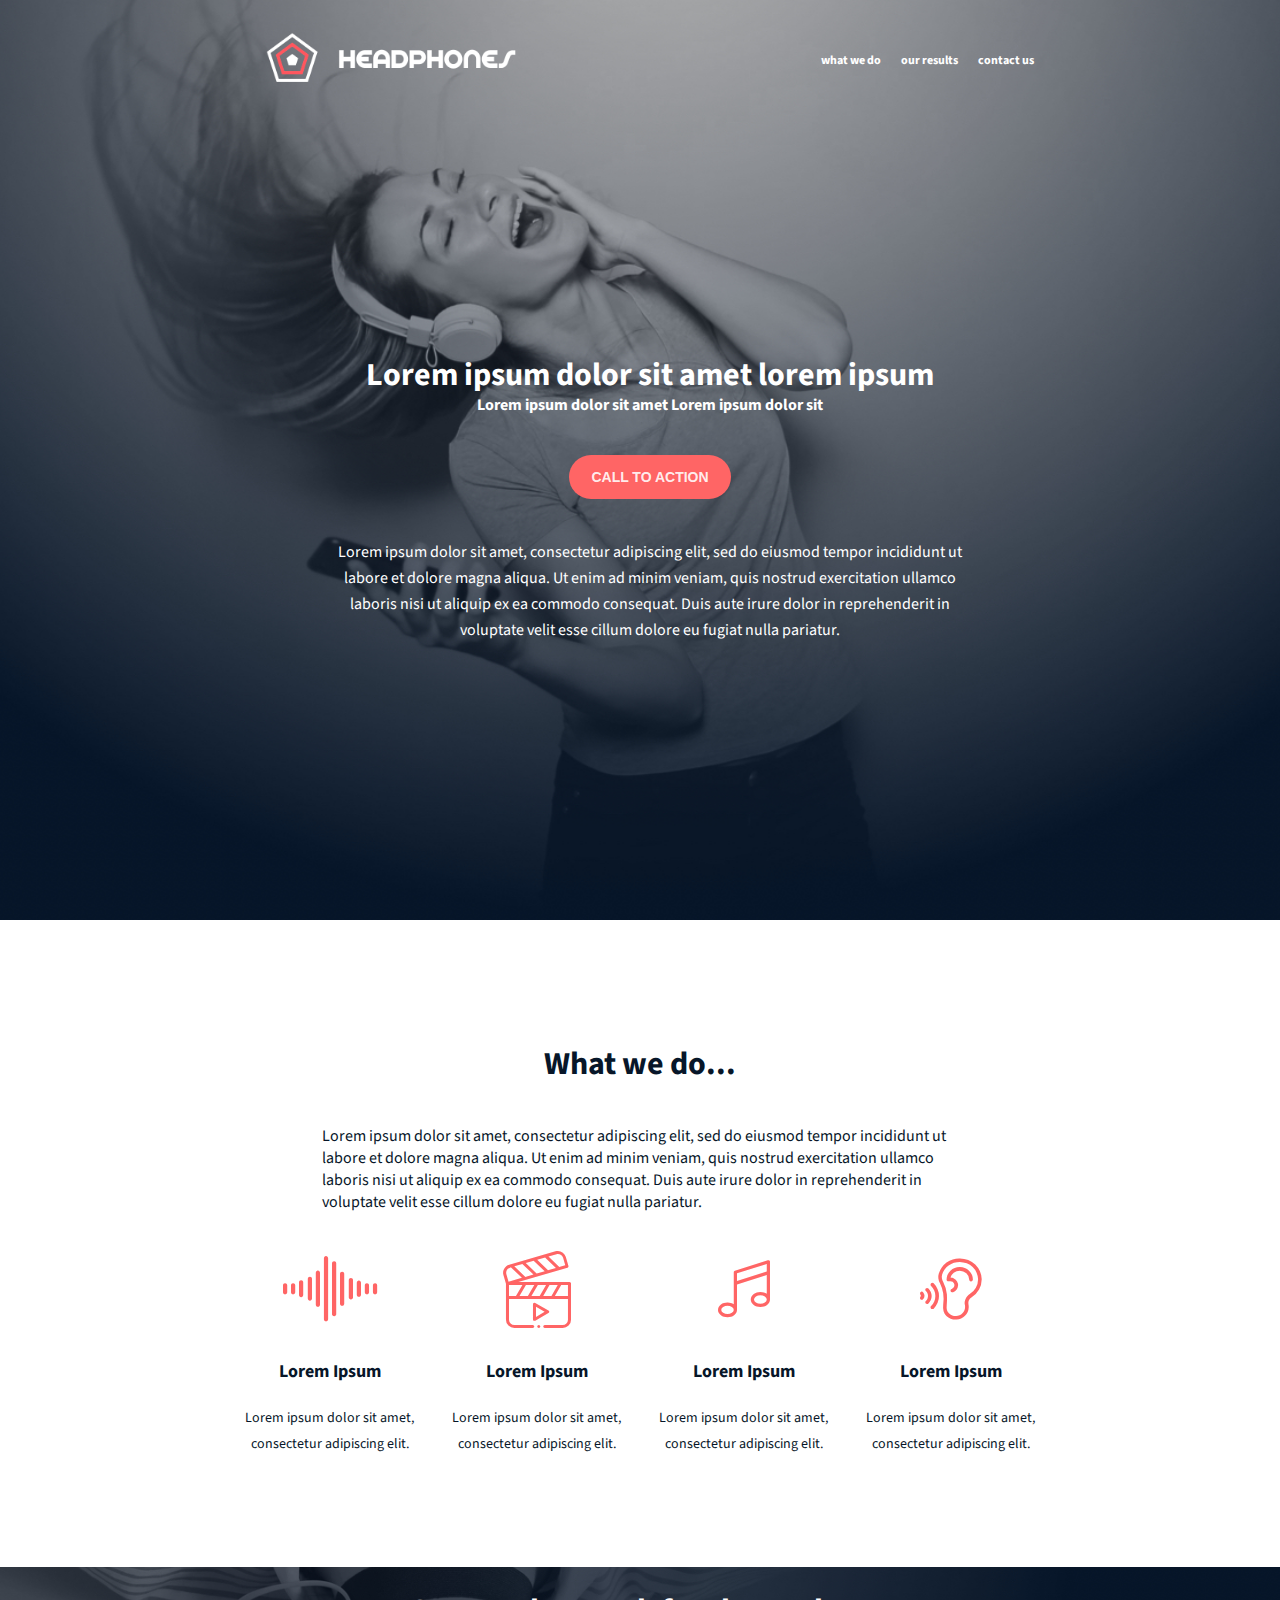
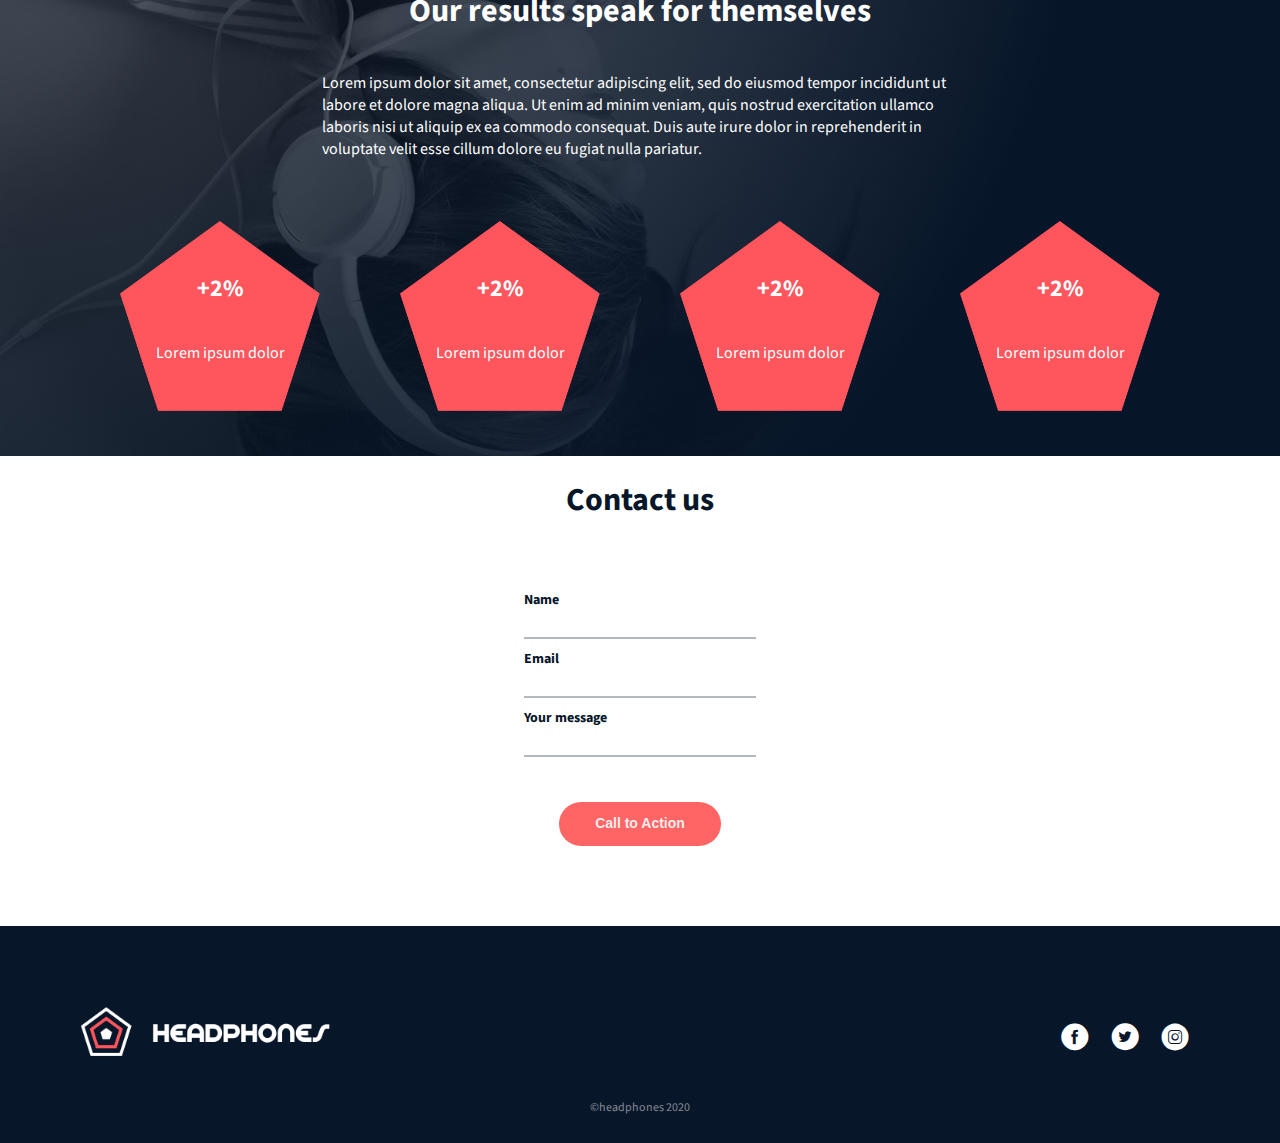
==== headphones/0-index.html @ 199c730c "added headphones files" ====
<!DOCTYPE html>
<html lang="en">
<head>
    <meta charset="UTF-8">
    <meta name="viewport" content="width=device-width, initial-scale=1.0">
    <title>Document</title>
    <link rel="stylesheet" href="holberton_school-icon/style.css">
    <link rel="stylesheet" href="0-styles.css">
</head>
<body>  
    <div class="container">
    <header>
    <div class="list">
        <div class="drop">
            <span class="holberton_school-icon-menu"></span>
        

        <nav class="navi">
        <div class="logo">
            <img src="images/logo_headphones.png" alt="icon"> 
        </div>

        <ul>
            <li><a href="#">what we do </a></li>
            <li><a href="#">our results </a></li>
            <li><a href="#">contact us</a></li>
        </ul>
    </nav>
</div>
</div>

    <div class="main">
        <h1>Lorem ipsum dolor sit amet lorem ipsum</h1>
        <p>Lorem ipsum dolor sit amet Lorem ipsum dolor sit</p>
        <button>CALL TO ACTION</button>

        <p class="flavor">Lorem ipsum dolor sit amet, consectetur adipiscing elit, sed do eiusmod tempor incididunt ut labore et dolore magna aliqua. Ut enim ad minim veniam, quis nostrud exercitation ullamco laboris nisi ut aliquip ex ea commodo consequat. Duis aute irure dolor in reprehenderit in voluptate velit esse cillum dolore eu fugiat nulla pariatur.</p>
    </div>

    <div>

    </div>
    </header>

    <section class="what-we-do">
        <div class="top-text">
        <h1>What we do...</h1>
        <p>Lorem ipsum dolor sit amet, consectetur adipiscing elit, sed do eiusmod tempor incididunt ut labore et dolore magna aliqua. Ut enim ad minim veniam, quis nostrud exercitation ullamco laboris nisi ut aliquip ex ea commodo consequat. Duis aute irure dolor in reprehenderit in voluptate velit esse cillum dolore eu fugiat nulla pariatur.</p>
        </div>

        <div class="icons">
            <div class="pb">
                <p class="holberton_school-icon-ic_sound"></p>
                <p class="mel">Lorem Ipsum</p>
                <p class="des">Lorem ipsum dolor sit amet, consectetur adipiscing elit.</p>
            </div>

            <div class="pb">
                <p class="holberton_school-icon-ic_video"></p>
                <p class="mel">Lorem Ipsum</p>
                <p class="des">Lorem ipsum dolor sit amet, consectetur adipiscing elit.</p>
            </div>

            <div class="pb">
                <p class="holberton_school-icon-ic_music"></p>
                <p class="mel">Lorem Ipsum</p>
                <p class="des">Lorem ipsum dolor sit amet, consectetur adipiscing elit.</p>
            </div>

            <div class="pb">
                <p class="holberton_school-icon-ic_hearing"></p>
                <p class="mel">Lorem Ipsum</p>
                <p class="des">Lorem ipsum dolor sit amet, consectetur adipiscing elit.</p>
            </div>
        </div>
    </section>

    <section class="results">
        <div class="top-text">
        <h1>Our results speak for themselves</h1>
        <p>Lorem ipsum dolor sit amet, consectetur adipiscing elit, sed do eiusmod tempor incididunt ut labore et dolore magna aliqua. Ut enim ad minim veniam, quis nostrud exercitation ullamco laboris nisi ut aliquip ex ea commodo consequat. Duis aute irure dolor in reprehenderit in voluptate velit esse cillum dolore eu fugiat nulla pariatur.</p>
        </div>
        
        <div class="penta">
            <div>
                <h2>+2%</h2>
                <p>Lorem ipsum dolor</p>
            </div>

            <div>
                <h2>+2%</h2>
                <p>Lorem ipsum dolor</p>
            </div>

            <div>
                <h2>+2%</h2>
                <p>Lorem ipsum dolor</p>
            </div>

            <div>
                <h2>+2%</h2>
                <p>Lorem ipsum dolor</p>
            </div>
        </div>
    </section>

    <section class="contact">
        <h1>Contact us</h1>
        <form action="submit">
            <label for="name">Name</label>
            <input type="text">

            <label for="name">Email</label>
            <input type="text">

            <label for="name">Your message</label>
            <input type="text">

            <input type="submit" value="Call to Action">
        </form>
    </section>

    <footer>
        <div class="top-sec">
        <div class="logo">
            <img src="images/logo_headphones.png" alt="icon"> 
        </div>
    

        <div class="side-sec">
        <ul>
            <li>
                <div class="links">
                    <span class="holberton_school-icon-ic_facebook"></span>
                </div>
            </li>
            <li>
                <div class="links">
                    <span class="holberton_school-icon-ic_twitter"></span>
                </div>
            </li>
            <li>
                <div class="links">
                    <span class="holberton_school-icon-ic_instagram"></span>
                </div>
            </li>
        </ul>
    </div>
</div>

    <div class="bot">
        <p>©headphones 2020</p>
    </div>

    </footer>
</div>
</body>
</html>
---- headphones/holberton_school-icon/style.css ----
@font-face {
  font-family: 'holberton_school-icon';
  src:  url('fonts/holberton_school-icon.eot?sq4eq4');
  src:  url('fonts/holberton_school-icon.eot?sq4eq4#iefix') format('embedded-opentype'),
    url('fonts/holberton_school-icon.ttf?sq4eq4') format('truetype'),
    url('fonts/holberton_school-icon.woff?sq4eq4') format('woff'),
    url('fonts/holberton_school-icon.svg?sq4eq4#holberton_school-icon') format('svg');
  font-weight: normal;
  font-style: normal;
  font-display: block;
}

[class^="holberton_school-icon-"], [class*=" holberton_school-icon-"] {
  /* use !important to prevent issues with browser extensions that change fonts */
  font-family: 'holberton_school-icon' !important;
  speak: none;
  font-style: normal;
  font-weight: normal;
  font-variant: normal;
  text-transform: none;
  line-height: 1;
  color:rgb(255, 101, 101);

  /* Better Font Rendering =========== */
  -webkit-font-smoothing: antialiased;
  -moz-osx-font-smoothing: grayscale;
}

.holberton_school-icon-arrow_1:before {
  content: "\e900";
}
.holberton_school-icon-arrow_2:before {
  content: "\e901";
}
.holberton_school-icon-arrow_3:before {
  content: "\e902";
}
.holberton_school-icon-arrow_4:before {
  content: "\e903";
}
.holberton_school-icon-arrow_5:before {
  content: "\e904";
}
.holberton_school-icon-check:before {
  content: "\e905";
}
.holberton_school-icon-ic_bag:before {
  content: "\e906";
}
.holberton_school-icon-ic_cart:before {
  content: "\e907";
}
.holberton_school-icon-ic_facebook:before {
  content: "\e908";
}
.holberton_school-icon-ic_hearing:before {
  content: "\e909";
}
.holberton_school-icon-ic_instagram:before {
  content: "\e90a";
}
.holberton_school-icon-ic_laptop:before {
  content: "\e90b";
}
.holberton_school-icon-ic_money:before {
  content: "\e90c";
}
.holberton_school-icon-ic_music:before {
  content: "\e90d";
}
.holberton_school-icon-ic_sound:before {
  content: "\e90e";
}
.holberton_school-icon-ic_twitter:before {
  content: "\e90f";
}
.holberton_school-icon-ic_video:before {
  content: "\e910";
}
.holberton_school-icon-menu:before {
  content: "\e911";
}
.holberton_school-icon-search_1:before {
  content: "\e912";
}
.holberton_school-icon-search_2:before {
  content: "\e913";
}
.holberton_school-icon-star:before {
  content: "\e914";
}
---- headphones/0-styles.css ----
@import url('https://fonts.googleapis.com/css2?family=Source+Sans+Pro:wght@400;600;700&display=swap');

body{
    margin:0px;
    font-family: 'Source Sans Pro';
    color: rgba(7, 22, 41, 1);
}

header{
    color: white;
    padding: 10px;
    background-image: url(images/headphones_hero_1.jpg);
    background-repeat: no-repeat;
    background-position: center;
    background-size: cover; 
    display: flex;
    flex-direction: column;
    align-items: center;
    align-content: space-between;
    justify-content: space-between;
}

.holberton_school-icon-menu{
    visibility: hidden;
}

.logo img{
    width:250px;
    height: 50px
}

.navi{
    display: flex;
    flex-direction: row;
    justify-content: space-between;
}

ul{
    display: flex;
    flex-direction: row;
    justify-content: center;
    list-style-type: none;
}

ul a{
    margin-left: 20px;
    text-decoration: none;
    color: white;
    font-weight: 700;
    font-size: 0.75em;
    line-height: 15px;
}

ul a:hover{
    color: #FF6565;
}

button,input[type="submit"]{
    color: rgba(255, 255, 255, 0.9);
    font-size: 14px;
    line-height: 17px;
    font-weight: 700;
    width:162px;
    height:44px;
    margin: 40px;
    border-radius: 22px;
    border: 0px;
    background-color: rgb(255, 101, 101);
}

button:hover,input[type="submit"]:hover{
    opacity:0.9;
}

.main{
    display: flex;
    flex-direction: column;
    align-items: center;
    justify-content: center;
}

.main h1{
    margin: 0px;
    font-size: 2em;
    font-weight: 700;
    line-height: 40px;
}

.main p{
    margin:0px;
    font-size: 1em;
    font-weight: 700;
    line-height: 20px;
}


.main p:nth-of-type(2){
    font-size: 1em;
    font-weight: 400;
    line-height: 26px;
    text-align: center;
}

.what-we-do{
    display: flex;
    padding:100px;
    flex-direction: column;
    justify-content: space-between;
    align-items: center;
}

.top-text{
    display: flex;
    width: 637px;
    flex-direction: column;
    justify-content: center;
    align-items: center;
}

.icons{
    display: flex;
    flex-direction: row;
    justify-content: space-between;
    align-items: center;
}

.icons div{
    display: flex;
    width: 207px;
    flex-direction: column;
    justify-content: center;
    align-items: center;
    text-align: center;
}

.pb p{
    margin: 5px;
    padding: 5px;
}

.pb p:first-of-type{
    color:rgb(255, 101, 101);
    font-size: 100px;
}

.mel{
    font-size: 1.125em;
    line-height: 26px;
    font-weight:bold;
}

.des{
    font-size: 0.875em;
    line-height: 26px;
    font-weight: 400;
}


.results{
    color: white;
    background-image: url(images/headphones_hero_2.jpg);
    background-repeat: no-repeat;
    background-position: center;
    background-size: cover;
    display: flex;
    flex-direction: column;
    justify-content: center;
    align-items: center;
}

.penta{
    display: flex;
    flex-direction: row;
    justify-content: space-between;
}

.penta div {
    margin:40px;
    width: 200px;
    height: 200px;
    background-image: url(images/pentagone.png);
    background-repeat: no-repeat;
    background-position: center;
    background-size: contain;
    display: flex;
    flex-direction: column;
    justify-content: center;
    align-items: center;
}

.contact{
    display: flex;
    flex-direction: column;
    justify-content: center;
    align-items: center;
}

form{
    display: flex;
    flex-direction: column;
    padding: 40px;
    font-size: 0.875em;
    font-weight: bold;
}

form *{
    margin: 5px;
}


input[type=text]{
    border: none;
    border-bottom: 2px solid rgba(7, 22, 41, 0.3);
}

input[type=text]:focus{
    outline: none;
}

footer{
    width:100%;
    background-color: rgba(7, 22, 41, 1);
    display: flex;
    flex-direction: column;
    justify-content: space-between;
    
}

.top-sec{
    margin: 80px;
    margin-bottom: 0;
    display: flex;
    flex-direction: row;
    justify-content: space-between;
}

.bot{
    padding: 15px;
    display: flex;
    justify-content: center;
    align-items: center;
    font-weight: 400;
    font-size: 0.75em;
    color: rgba(255, 255, 255, 0.5);

}

.links span{
    padding: 10px;
    font-size: 30px;
    color: white;
}


@media(min-width:768px){
    header{
        width:100%;
        height:100vh;
    }
    
    .navi{
        width:60vw;
    }

    .main{
        width:637px;
    }
}

@media (max-width: 768px){
    .penta {
        display: flex;
        flex-wrap: wrap;
        justify-content: center;
    }

    .penta div {
        width: 45%; 
        margin: 10px;
    }

    .icons {
        display: flex;
        flex-wrap: wrap;
        justify-content: center;
    }

    .icons .pb {
        width: 45%;
        margin: 10px; 
    }
}

@media (max-width:500px){
    header {
        height: 100vh;
        width:100vw;
        background-size: cover;
        background-position: center; 
        background-repeat: no-repeat; 
    }

    .navi{
        display: flex;
        flex-direction: column;
    }

    .list{
        width: 100%;
        display: flex;
        flex-direction: row;
        justify-content: space-between;
    }

    .list ul{
        display: flex;
        flex-direction: column;
        visibility: hidden;
    }
    
    .drop span{
        visibility: visible;
        font-size: 40px;
        color: white;
    }
    
    .list span:active ~ .navi ul{
        visibility: visible;
    }
    .penta {
        display: flex;
        flex-direction: column;
        align-items: center;
    }

    .penta div {
        width: 100%;
        margin: 10px 0;
        background-position: center;
        background-size: contain;
        background-repeat: no-repeat;
    }


    .icons {
        display: flex;
        flex-direction: column; 
        align-items: center;
    }

    .icons .pb {
        
        width: 100%;
        margin: 10px 0;
    }
}
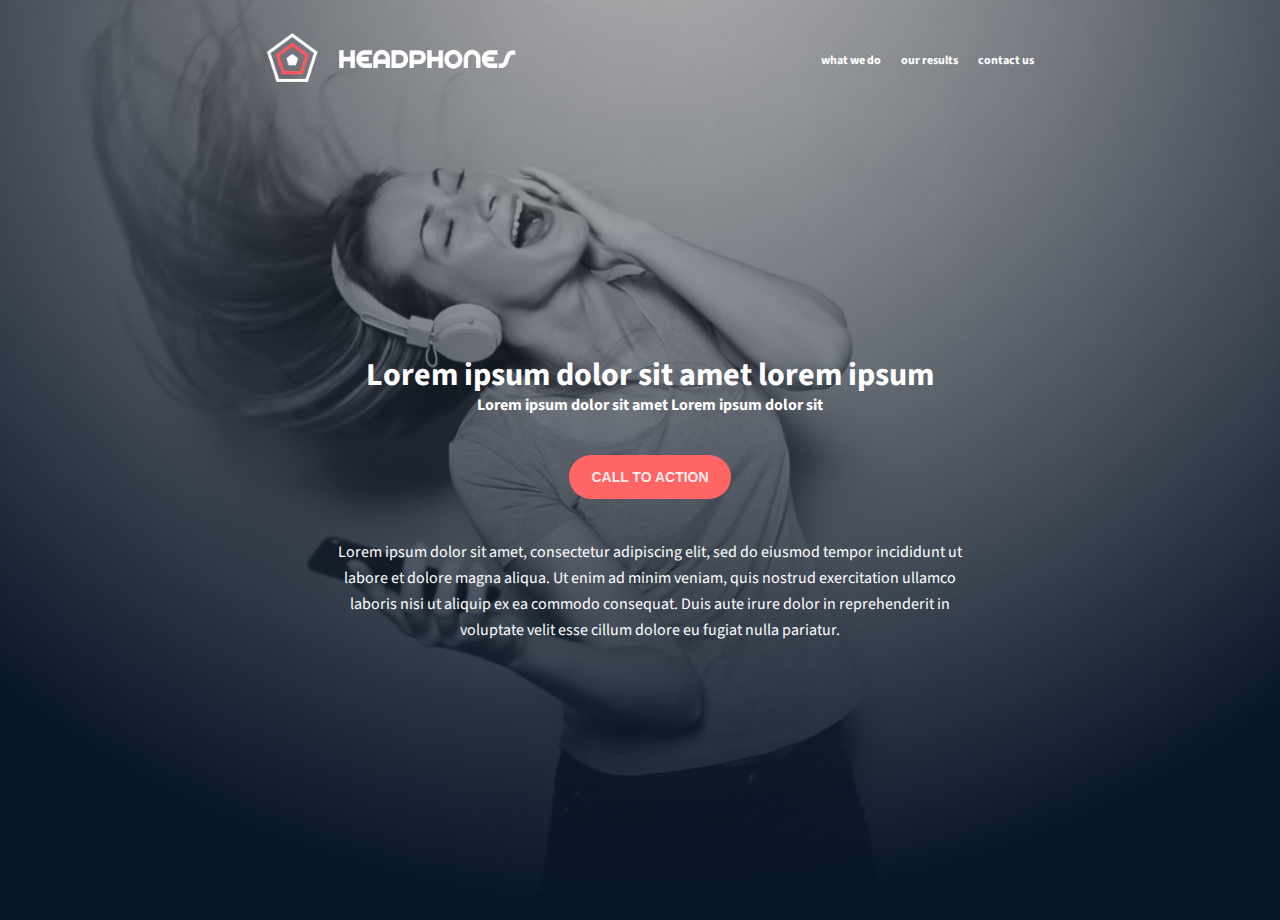
==== commit d15ec03e: "split 0-index.html and 0-styles.css into 6 files for clarity." ====
--- a/headphones/0-index.html
+++ b/headphones/0-index.html
@@ -41,118 +41,6 @@
 
     </div>
     </header>
-
-    <section class="what-we-do">
-        <div class="top-text">
-        <h1>What we do...</h1>
-        <p>Lorem ipsum dolor sit amet, consectetur adipiscing elit, sed do eiusmod tempor incididunt ut labore et dolore magna aliqua. Ut enim ad minim veniam, quis nostrud exercitation ullamco laboris nisi ut aliquip ex ea commodo consequat. Duis aute irure dolor in reprehenderit in voluptate velit esse cillum dolore eu fugiat nulla pariatur.</p>
-        </div>
-
-        <div class="icons">
-            <div class="pb">
-                <p class="holberton_school-icon-ic_sound"></p>
-                <p class="mel">Lorem Ipsum</p>
-                <p class="des">Lorem ipsum dolor sit amet, consectetur adipiscing elit.</p>
-            </div>
-
-            <div class="pb">
-                <p class="holberton_school-icon-ic_video"></p>
-                <p class="mel">Lorem Ipsum</p>
-                <p class="des">Lorem ipsum dolor sit amet, consectetur adipiscing elit.</p>
-            </div>
-
-            <div class="pb">
-                <p class="holberton_school-icon-ic_music"></p>
-                <p class="mel">Lorem Ipsum</p>
-                <p class="des">Lorem ipsum dolor sit amet, consectetur adipiscing elit.</p>
-            </div>
-
-            <div class="pb">
-                <p class="holberton_school-icon-ic_hearing"></p>
-                <p class="mel">Lorem Ipsum</p>
-                <p class="des">Lorem ipsum dolor sit amet, consectetur adipiscing elit.</p>
-            </div>
-        </div>
-    </section>
-
-    <section class="results">
-        <div class="top-text">
-        <h1>Our results speak for themselves</h1>
-        <p>Lorem ipsum dolor sit amet, consectetur adipiscing elit, sed do eiusmod tempor incididunt ut labore et dolore magna aliqua. Ut enim ad minim veniam, quis nostrud exercitation ullamco laboris nisi ut aliquip ex ea commodo consequat. Duis aute irure dolor in reprehenderit in voluptate velit esse cillum dolore eu fugiat nulla pariatur.</p>
-        </div>
-        
-        <div class="penta">
-            <div>
-                <h2>+2%</h2>
-                <p>Lorem ipsum dolor</p>
-            </div>
-
-            <div>
-                <h2>+2%</h2>
-                <p>Lorem ipsum dolor</p>
-            </div>
-
-            <div>
-                <h2>+2%</h2>
-                <p>Lorem ipsum dolor</p>
-            </div>
-
-            <div>
-                <h2>+2%</h2>
-                <p>Lorem ipsum dolor</p>
-            </div>
-        </div>
-    </section>
-
-    <section class="contact">
-        <h1>Contact us</h1>
-        <form action="submit">
-            <label for="name">Name</label>
-            <input type="text">
-
-            <label for="name">Email</label>
-            <input type="text">
-
-            <label for="name">Your message</label>
-            <input type="text">
-
-            <input type="submit" value="Call to Action">
-        </form>
-    </section>
-
-    <footer>
-        <div class="top-sec">
-        <div class="logo">
-            <img src="images/logo_headphones.png" alt="icon"> 
-        </div>
-    
-
-        <div class="side-sec">
-        <ul>
-            <li>
-                <div class="links">
-                    <span class="holberton_school-icon-ic_facebook"></span>
-                </div>
-            </li>
-            <li>
-                <div class="links">
-                    <span class="holberton_school-icon-ic_twitter"></span>
-                </div>
-            </li>
-            <li>
-                <div class="links">
-                    <span class="holberton_school-icon-ic_instagram"></span>
-                </div>
-            </li>
-        </ul>
-    </div>
-</div>
-
-    <div class="bot">
-        <p>©headphones 2020</p>
-    </div>
-
-    </footer>
 </div>
 </body>
 </html>--- a/headphones/0-styles.css
+++ b/headphones/0-styles.css
@@ -143,6 +143,16 @@
     font-size: 100px;
 }
 
+.icons .pb p:first-of-type{
+    transition: transform 0.6s ease, opacity 0.3s ease;
+    animation: bounce 3s infinite;
+}
+
+.icons .pb p:first-of-type:hover {
+    transform: scale(1.1) rotate(10deg); 
+    opacity: 0.9;
+}
+
 .mel{
     font-size: 1.125em;
     line-height: 26px;
@@ -175,17 +185,24 @@
 }
 
 .penta div {
-    margin:40px;
-    width: 200px;
-    height: 200px;
-    background-image: url(images/pentagone.png);
-    background-repeat: no-repeat;
-    background-position: center;
-    background-size: contain;
-    display: flex;
-    flex-direction: column;
-    justify-content: center;
-    align-items: center;
+    margin:20px;
+    width: 30vw;
+    height: 30vh;
+    max-width: 200px;
+    max-height: 200px;
+    clip-path: polygon(50% 0%, 100% 38%, 82% 100%, 18% 100%, 0% 38%);
+    background-color: #FF6565;
+    display: flex;
+    flex-direction: column;
+    justify-content: center;
+    align-items: center;
+    transition: transform 0.5s ease, opacity 0.3s ease;
+    animation: pulse 2s infinite;
+}
+
+.penta div:hover {
+    transform: rotate(370deg);
+    opacity: 0.85;
 }
 
 .contact{
@@ -333,14 +350,6 @@
         align-items: center;
     }
 
-    .penta div {
-        width: 100%;
-        margin: 10px 0;
-        background-position: center;
-        background-size: contain;
-        background-repeat: no-repeat;
-    }
-
 
     .icons {
         display: flex;
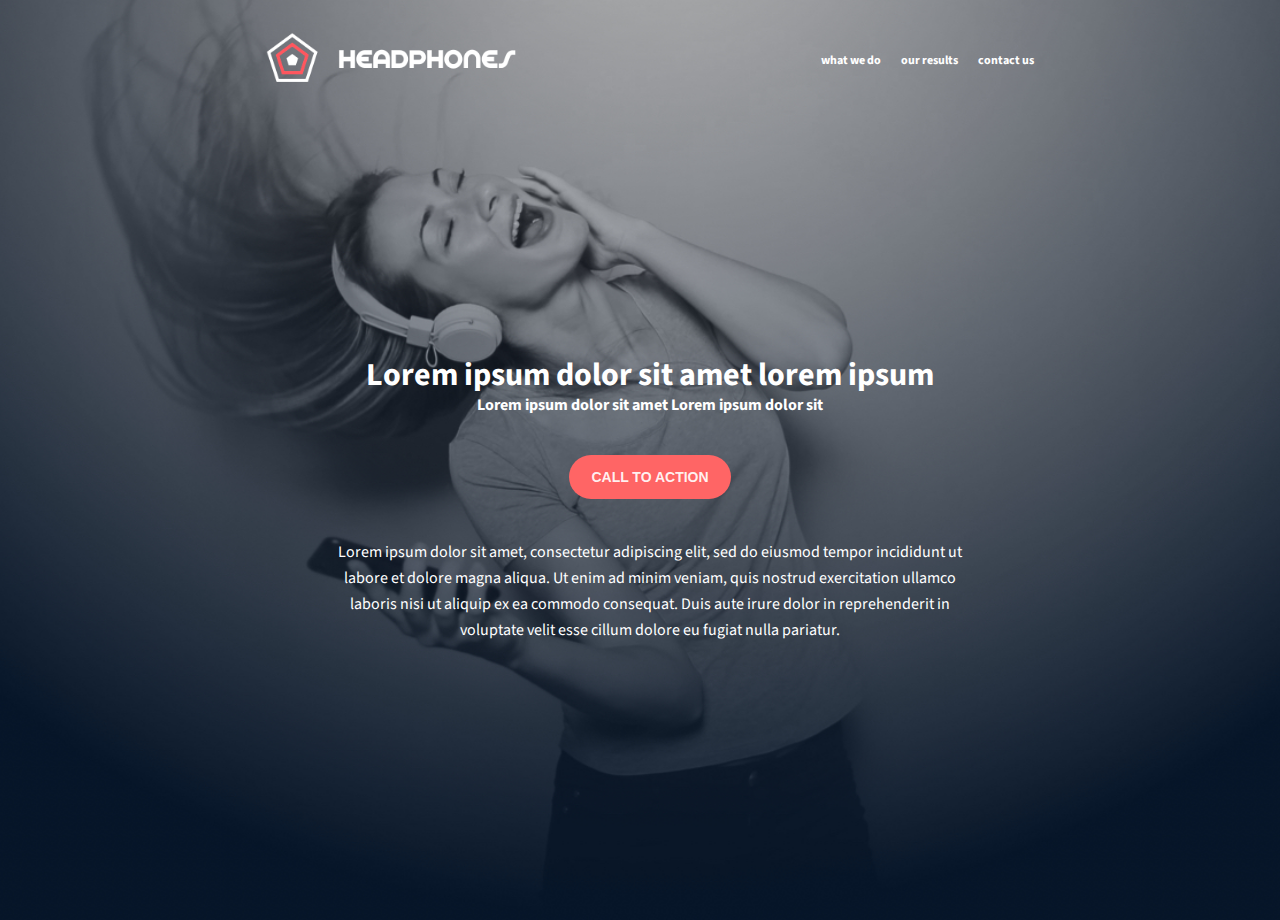
==== commit dba4b985: "contains hero section" ====
--- a/headphones/0-index.html
+++ b/headphones/0-index.html
@@ -3,7 +3,7 @@
 <head>
     <meta charset="UTF-8">
     <meta name="viewport" content="width=device-width, initial-scale=1.0">
-    <title>Document</title>
+    <title>Hero</title>
     <link rel="stylesheet" href="holberton_school-icon/style.css">
     <link rel="stylesheet" href="0-styles.css">
 </head>
--- a/headphones/0-styles.css
+++ b/headphones/0-styles.css
@@ -56,7 +56,7 @@
 }
 
 button,input[type="submit"]{
-    color: rgba(255, 255, 255, 0.9);
+    color: rgba(255, 255, 255, 0.91);
     font-size: 14px;
     line-height: 17px;
     font-weight: 700;
@@ -101,174 +101,6 @@
     text-align: center;
 }
 
-.what-we-do{
-    display: flex;
-    padding:100px;
-    flex-direction: column;
-    justify-content: space-between;
-    align-items: center;
-}
-
-.top-text{
-    display: flex;
-    width: 637px;
-    flex-direction: column;
-    justify-content: center;
-    align-items: center;
-}
-
-.icons{
-    display: flex;
-    flex-direction: row;
-    justify-content: space-between;
-    align-items: center;
-}
-
-.icons div{
-    display: flex;
-    width: 207px;
-    flex-direction: column;
-    justify-content: center;
-    align-items: center;
-    text-align: center;
-}
-
-.pb p{
-    margin: 5px;
-    padding: 5px;
-}
-
-.pb p:first-of-type{
-    color:rgb(255, 101, 101);
-    font-size: 100px;
-}
-
-.icons .pb p:first-of-type{
-    transition: transform 0.6s ease, opacity 0.3s ease;
-    animation: bounce 3s infinite;
-}
-
-.icons .pb p:first-of-type:hover {
-    transform: scale(1.1) rotate(10deg); 
-    opacity: 0.9;
-}
-
-.mel{
-    font-size: 1.125em;
-    line-height: 26px;
-    font-weight:bold;
-}
-
-.des{
-    font-size: 0.875em;
-    line-height: 26px;
-    font-weight: 400;
-}
-
-
-.results{
-    color: white;
-    background-image: url(images/headphones_hero_2.jpg);
-    background-repeat: no-repeat;
-    background-position: center;
-    background-size: cover;
-    display: flex;
-    flex-direction: column;
-    justify-content: center;
-    align-items: center;
-}
-
-.penta{
-    display: flex;
-    flex-direction: row;
-    justify-content: space-between;
-}
-
-.penta div {
-    margin:20px;
-    width: 30vw;
-    height: 30vh;
-    max-width: 200px;
-    max-height: 200px;
-    clip-path: polygon(50% 0%, 100% 38%, 82% 100%, 18% 100%, 0% 38%);
-    background-color: #FF6565;
-    display: flex;
-    flex-direction: column;
-    justify-content: center;
-    align-items: center;
-    transition: transform 0.5s ease, opacity 0.3s ease;
-    animation: pulse 2s infinite;
-}
-
-.penta div:hover {
-    transform: rotate(370deg);
-    opacity: 0.85;
-}
-
-.contact{
-    display: flex;
-    flex-direction: column;
-    justify-content: center;
-    align-items: center;
-}
-
-form{
-    display: flex;
-    flex-direction: column;
-    padding: 40px;
-    font-size: 0.875em;
-    font-weight: bold;
-}
-
-form *{
-    margin: 5px;
-}
-
-
-input[type=text]{
-    border: none;
-    border-bottom: 2px solid rgba(7, 22, 41, 0.3);
-}
-
-input[type=text]:focus{
-    outline: none;
-}
-
-footer{
-    width:100%;
-    background-color: rgba(7, 22, 41, 1);
-    display: flex;
-    flex-direction: column;
-    justify-content: space-between;
-    
-}
-
-.top-sec{
-    margin: 80px;
-    margin-bottom: 0;
-    display: flex;
-    flex-direction: row;
-    justify-content: space-between;
-}
-
-.bot{
-    padding: 15px;
-    display: flex;
-    justify-content: center;
-    align-items: center;
-    font-weight: 400;
-    font-size: 0.75em;
-    color: rgba(255, 255, 255, 0.5);
-
-}
-
-.links span{
-    padding: 10px;
-    font-size: 30px;
-    color: white;
-}
-
-
 @media(min-width:768px){
     header{
         width:100%;
@@ -284,29 +116,6 @@
     }
 }
 
-@media (max-width: 768px){
-    .penta {
-        display: flex;
-        flex-wrap: wrap;
-        justify-content: center;
-    }
-
-    .penta div {
-        width: 45%; 
-        margin: 10px;
-    }
-
-    .icons {
-        display: flex;
-        flex-wrap: wrap;
-        justify-content: center;
-    }
-
-    .icons .pb {
-        width: 45%;
-        margin: 10px; 
-    }
-}
 
 @media (max-width:500px){
     header {
@@ -344,22 +153,5 @@
     .list span:active ~ .navi ul{
         visibility: visible;
     }
-    .penta {
-        display: flex;
-        flex-direction: column;
-        align-items: center;
-    }
 
-
-    .icons {
-        display: flex;
-        flex-direction: column; 
-        align-items: center;
-    }
-
-    .icons .pb {
-        
-        width: 100%;
-        margin: 10px 0;
-    }
 }